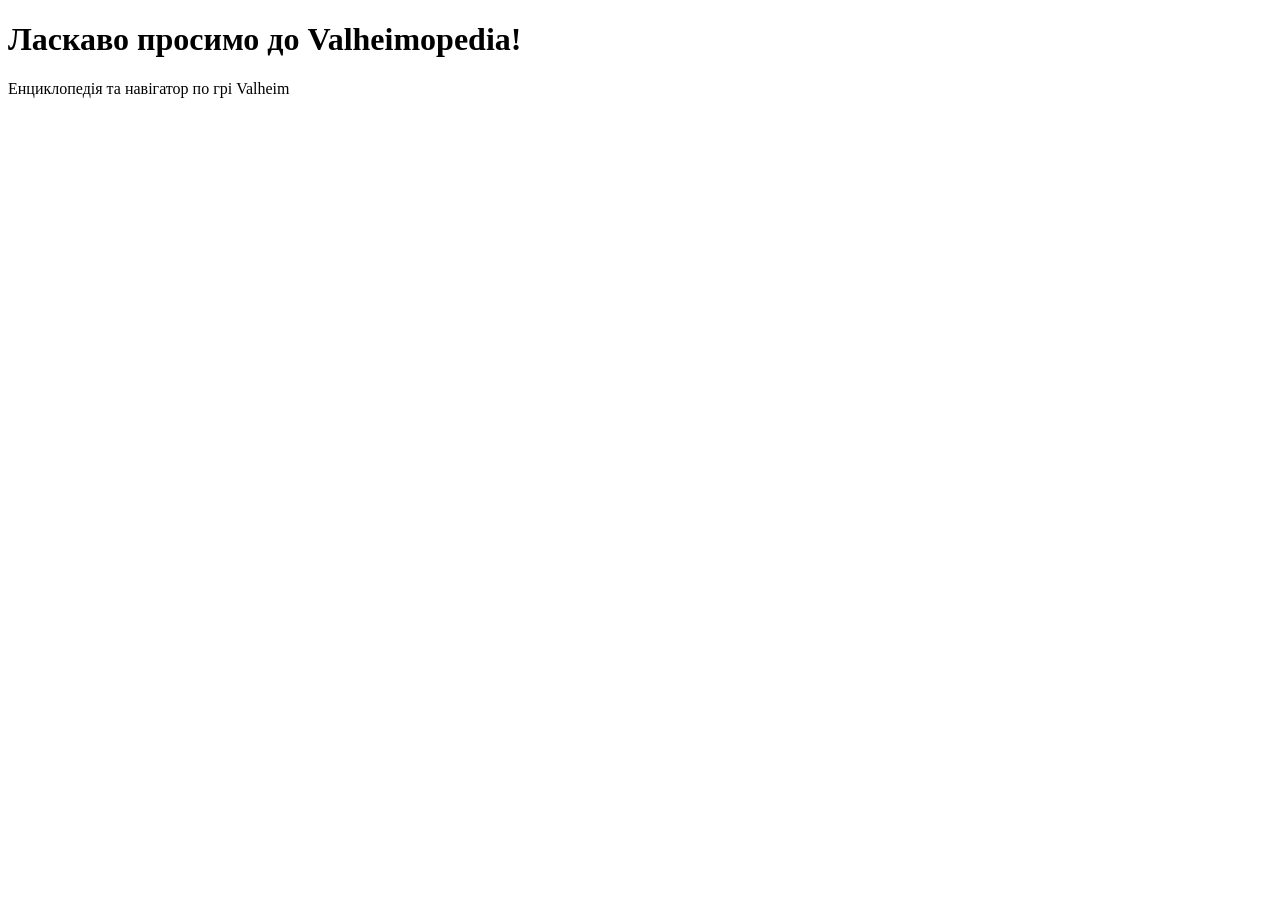
==== index.html @ 821811df "ПР3" ====
<!DOCTYPE html>
<html lang="uk">
<head>
    <meta charset="UTF-8">
    <meta name="viewport" content="width=device-width, initial-scale=1.0">
    <title>Valheimopedia</title>
</head>
<body>
    <h1>Ласкаво просимо до Valheimopedia!</h1>
    <p>Енциклопедія та навігатор по грі Valheim</p>
</body>
</html>
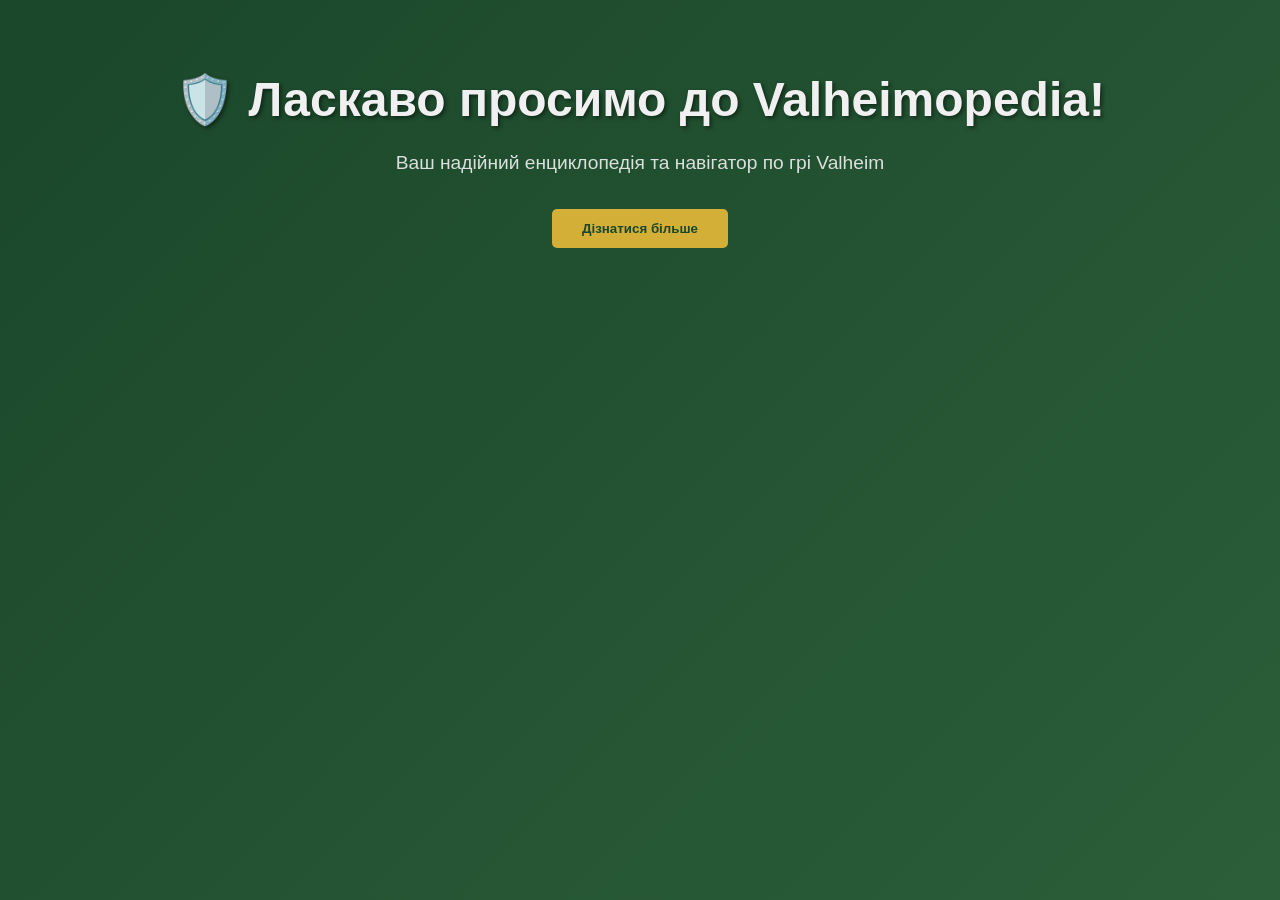
==== commit 5f333028: "Додано CSS стилі" ====
--- a/index.html
+++ b/index.html
@@ -3,10 +3,16 @@
 <head>
     <meta charset="UTF-8">
     <meta name="viewport" content="width=device-width, initial-scale=1.0">
-    <title>Valheimopedia</title>
+    <title>Valheimopedia - Енциклопедія Valheim</title>
+    <link rel="stylesheet" href="styles.css">
 </head>
 <body>
-    <h1>Ласкаво просимо до Valheimopedia!</h1>
-    <p>Енциклопедія та навігатор по грі Valheim</p>
+    <div class="container">
+        <h1>🛡️ Ласкаво просимо до Valheimopedia!</h1>
+        <p>Ваш надійний енциклопедія та навігатор по грі Valheim</p>
+        <button class="btn" onclick="alert('Дякуємо за інтерес до Valheimopedia!')">
+            Дізнатися більше
+        </button>
+    </div>
 </body>
 </html>
--- a/styles.css
+++ b/styles.css
@@ -0,0 +1,59 @@
+body {
+    font-family: 'Segoe UI', Tahoma, Geneva, Verdana, sans-serif;
+    margin: 0;
+    padding: 0;
+    background: linear-gradient(135deg, #1a472a 0%, #2c5e3a 100%);
+    min-height: 100vh;
+    color: #f0f0f0;
+}
+
+.container {
+    max-width: 1200px;
+    margin: 0 auto;
+    padding: 40px 20px;
+    text-align: center;
+}
+
+h1 {
+    font-size: 3rem;
+    margin-bottom: 20px;
+    text-shadow: 2px 2px 4px rgba(0, 0, 0, 0.5);
+    animation: fadeInDown 1s ease-out;
+}
+
+p {
+    font-size: 1.2rem;
+    line-height: 1.6;
+    margin-bottom: 30px;
+    opacity: 0.9;
+}
+
+.btn {
+    display: inline-block;
+    padding: 12px 30px;
+    background-color: #d4af37;
+    color: #1a472a;
+    text-decoration: none;
+    font-weight: bold;
+    border-radius: 5px;
+    transition: all 0.3s ease;
+    border: none;
+    cursor: pointer;
+}
+
+.btn:hover {
+    background-color: #ffd700;
+    transform: translateY(-2px);
+    box-shadow: 0 5px 15px rgba(0, 0, 0, 0.3);
+}
+
+@keyframes fadeInDown {
+    from {
+        opacity: 0;
+        transform: translateY(-20px);
+    }
+    to {
+        opacity: 1;
+        transform: translateY(0);
+    }
+}
